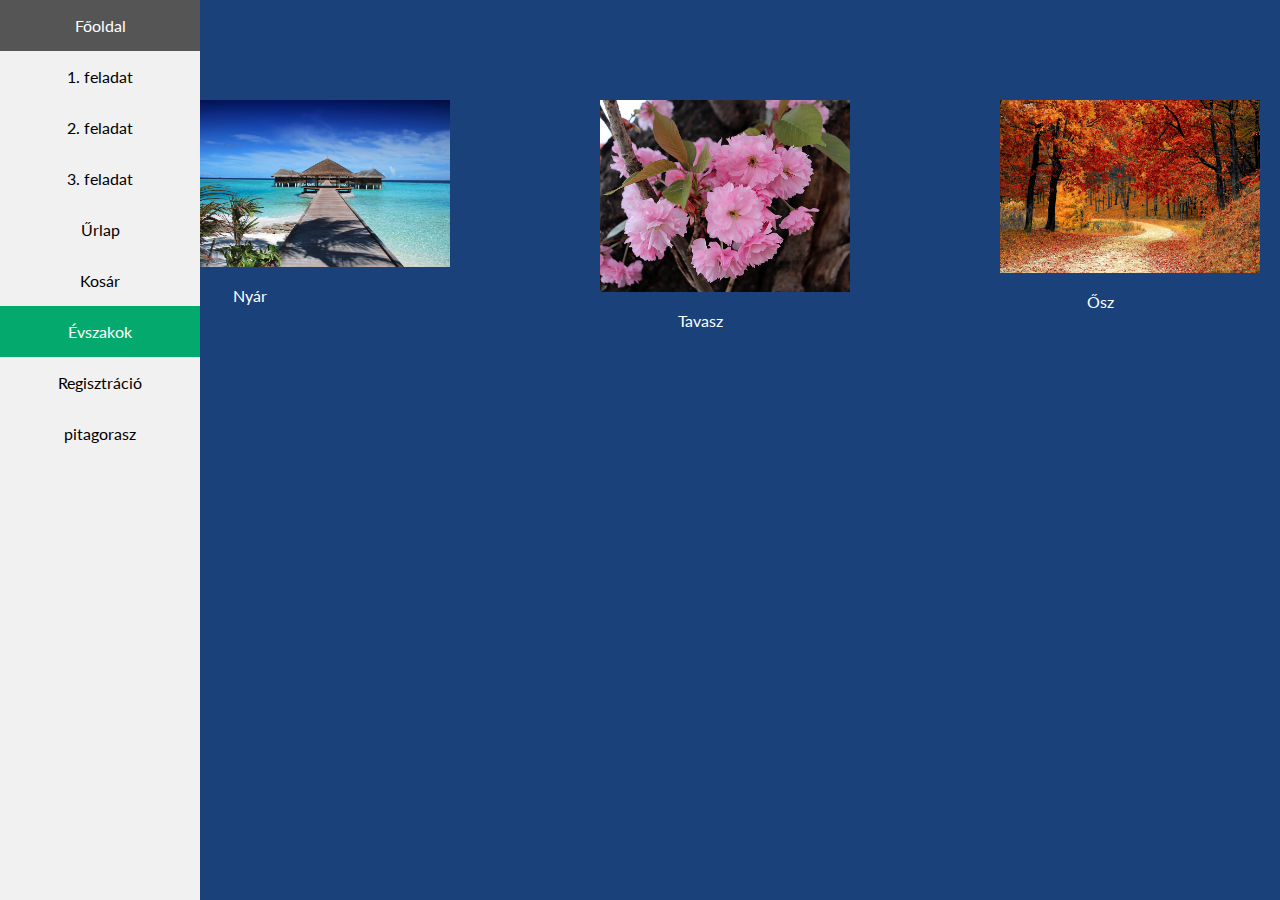
==== evszakok.html @ 7b0b5947 "Add files via upload" ====
<!DOCTYPE html>
<html lang="hu">

<head>
    <meta charset="UTF-8">
    <meta name="viewport" content="width=device-width, initial-scale=1.0">
    <link rel="stylesheet" href="style.css">
    <title>div</title>
</head>

<body>
    <div class="sidebar">
        <a  index.html">Főoldal</a>
        <a  href="keplink.html">1. feladat</a>
        <a href="listak.html">2. feladat</a>
        <a href="orarend.html">3. feladat </a>
        <a href="pizza.html">Űrlap</a>
        <a href="kosar.html">Kosár</a>
        <a class="active" href="evszakok.html">Évszakok</a>
        <a href="regisztracio.html">Regisztráció</a>
        <a href="pitagorasz.html">pitagorasz</a>
    </div>
    <div class="container">

        <div class="box1">
            <img src="nyar.jpg"
                alt="" width="250%">
                <p style="color: white;">Nyár</p>
        </div>
        <div class="box2">
            <img src="tavasz.jpg"
                alt="" width="125%">
                <p style="color: white;">Tavasz</p>
        </div>
        <div class="box3">
            <img src="osz.jpg"
                alt="" width="130%">
                <p style="color: white;">Ősz</p>
        </div>
        <div class="box4">
            <img src="tel.jpg"
                alt="" width="130%">
                <p style="color: white;">Tél</p>
        </div>
    </div>
    <style>
        body{
    text-align: center;
    background-color: rgb(27, 65, 122);
}
.container{
   background-image: url(https://pixabay.com/get/g7527a48356c1b248fdf276443972ab8bcd39a9ecbc7b1c2daaa5d34dac64e2b54e10e28448a590988a4d1a228fda0336b914ab400f10b3f61cd26587478e9130d9f51689b11842733a94b49881e8ecdd_1920.jpg);
background-repeat: no-repeat;
background-size: cover;
   width: 1900px;
height: 400px;
text-align: center;
}
 .box1{
    width: 100px;
    height: 100px;
    float: left;
    margin: 100px 200px 200px 200px ;
    transition: 2s;
 }
 .box2{
    width: 200px;
    height: 200px;
    float: left;
    margin: 100px 100px 100px 100px ;
    transition: 2s;
 }
.box3{
   width: 200px;
   height: 200px;
   float: left;
   margin: 100px 100px 100px 100px ;
   transition: 2s;
}
.box4{
   width: 200px;
   height: 200px;
   float: left;
   margin: 100px 100px 100px 100px ;
   transition: 2s;
}
 .box1:hover{
    transform: scale(1.3);
    border-radius:100px ;
 }
 .box2:hover{
    transform: scale(1.3);
   border-radius: 100px; 
 }
 .box3:hover{
   transform: scale(1.3);
   border-radius:100px ;
}
.box4:hover{
   transform: scale(1.3);
   border-radius:100px ;
}
    </style>
</body>

</html>
---- style.css ----
@import url('https://fonts.googleapis.com/css2?family=Lato:wght@300&display=swap');

body {
    margin: 0;
    font-family: "Lato", sans-serif;
       background-image: url(szurrelis-kepek-12.jpg);
       background-size: cover;
       background-repeat: no-repeat;
       
  }
  
  .sidebar {
    margin: 0;
    padding: 0;
    width: 200px;
    background-color: #f1f1f1;
    position: fixed;
    height: 100%;
    overflow: auto;
    font-family: 'Lato', sans-serif;
  }
  
  .sidebar a {
    display: block;
    color: black;
    padding: 16px;
    text-decoration: none;
  }
   
  .sidebar a.active {
    background-color: #04AA6D;
    color: white;
  }
  
  .sidebar a:hover:not(.active) {
    background-color: #555;
    color: white;
  }
  
  div.content {
    margin-left: 200px;
    padding: 1px 16px;
    height: 1000px;
  }
  
  @media screen and (max-width: 700px) {
    .sidebar {
      width: 100%;
      height: auto;
      position: relative;
    }
    .sidebar a {float: left;}
    div.content {margin-left: 0;}
  }
  
  @media screen and (max-width: 400px) {
    .sidebar a {
      text-align: center;
      float: none;
    }
  }
 
.fel{
    background-color: azure;
}
footer{
  background-color: #555;
  height: 10%;
  width: 100%;
  text-align: center;
}
body{
  background-repeat: no-repeat;
  background-size: cover;
}
.aut{
  background-color: burlywood;
  width: 50%;
  text-align: center;
  margin: 0% 0% 0% 25%;
}
.pit{
  float: right;
}
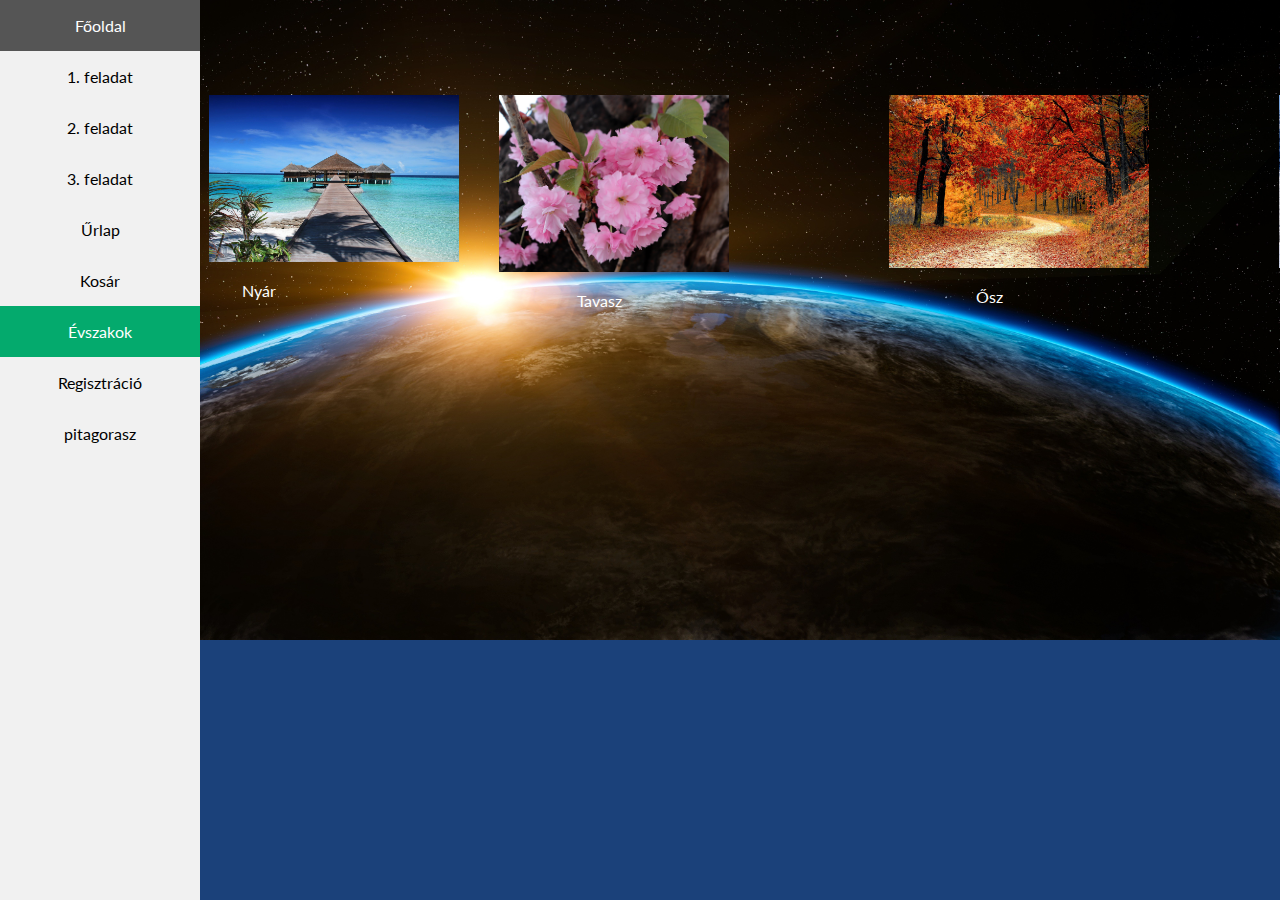
==== commit 72c1e81f: "Add files via upload" ====
--- a/evszakok.html
+++ b/evszakok.html
@@ -5,7 +5,7 @@
     <meta charset="UTF-8">
     <meta name="viewport" content="width=device-width, initial-scale=1.0">
     <link rel="stylesheet" href="style.css">
-    <title>div</title>
+    <title>Évszakok</title>
 </head>
 
 <body>
@@ -29,7 +29,7 @@
         </div>
         <div class="box2">
             <img src="tavasz.jpg"
-                alt="" width="125%">
+                alt="" width="115%" height="">
                 <p style="color: white;">Tavasz</p>
         </div>
         <div class="box3">
@@ -60,28 +60,28 @@
     width: 100px;
     height: 100px;
     float: left;
-    margin: 100px 200px 200px 200px ;
+    margin: 5% 5% 5% 11% ;
     transition: 2s;
  }
  .box2{
     width: 200px;
     height: 200px;
     float: left;
-    margin: 100px 100px 100px 100px ;
+    margin: 5% 5% 5% 5% ;
     transition: 2s;
  }
 .box3{
    width: 200px;
    height: 200px;
    float: left;
-   margin: 100px 100px 100px 100px ;
+   margin: 5% 5% 5% 5%;
    transition: 2s;
 }
 .box4{
    width: 200px;
    height: 200px;
    float: left;
-   margin: 100px 100px 100px 100px ;
+   margin:5% 5% 5% 5%;
    transition: 2s;
 }
  .box1:hover{
--- a/style.css
+++ b/style.css
@@ -5,7 +5,7 @@
 body {
     margin: 0;
     font-family: "Lato", sans-serif;
-       background-image: url(szurrelis-kepek-12.jpg);
+       background-image: url(background.jpg);
        background-size: cover;
        background-repeat: no-repeat;
        
@@ -83,4 +83,21 @@
 }
 .pit{
   float: right;
-}+}
+.eg{
+  float: right;
+}
+#feher{
+  color: white;
+}
+table,td,tr{
+  color: white;
+}
+#leadas{
+  margin: 1%;
+}
+.ege{
+  background-color: #04aa6d86;
+  width: fit-content;
+  float: right;
+}
